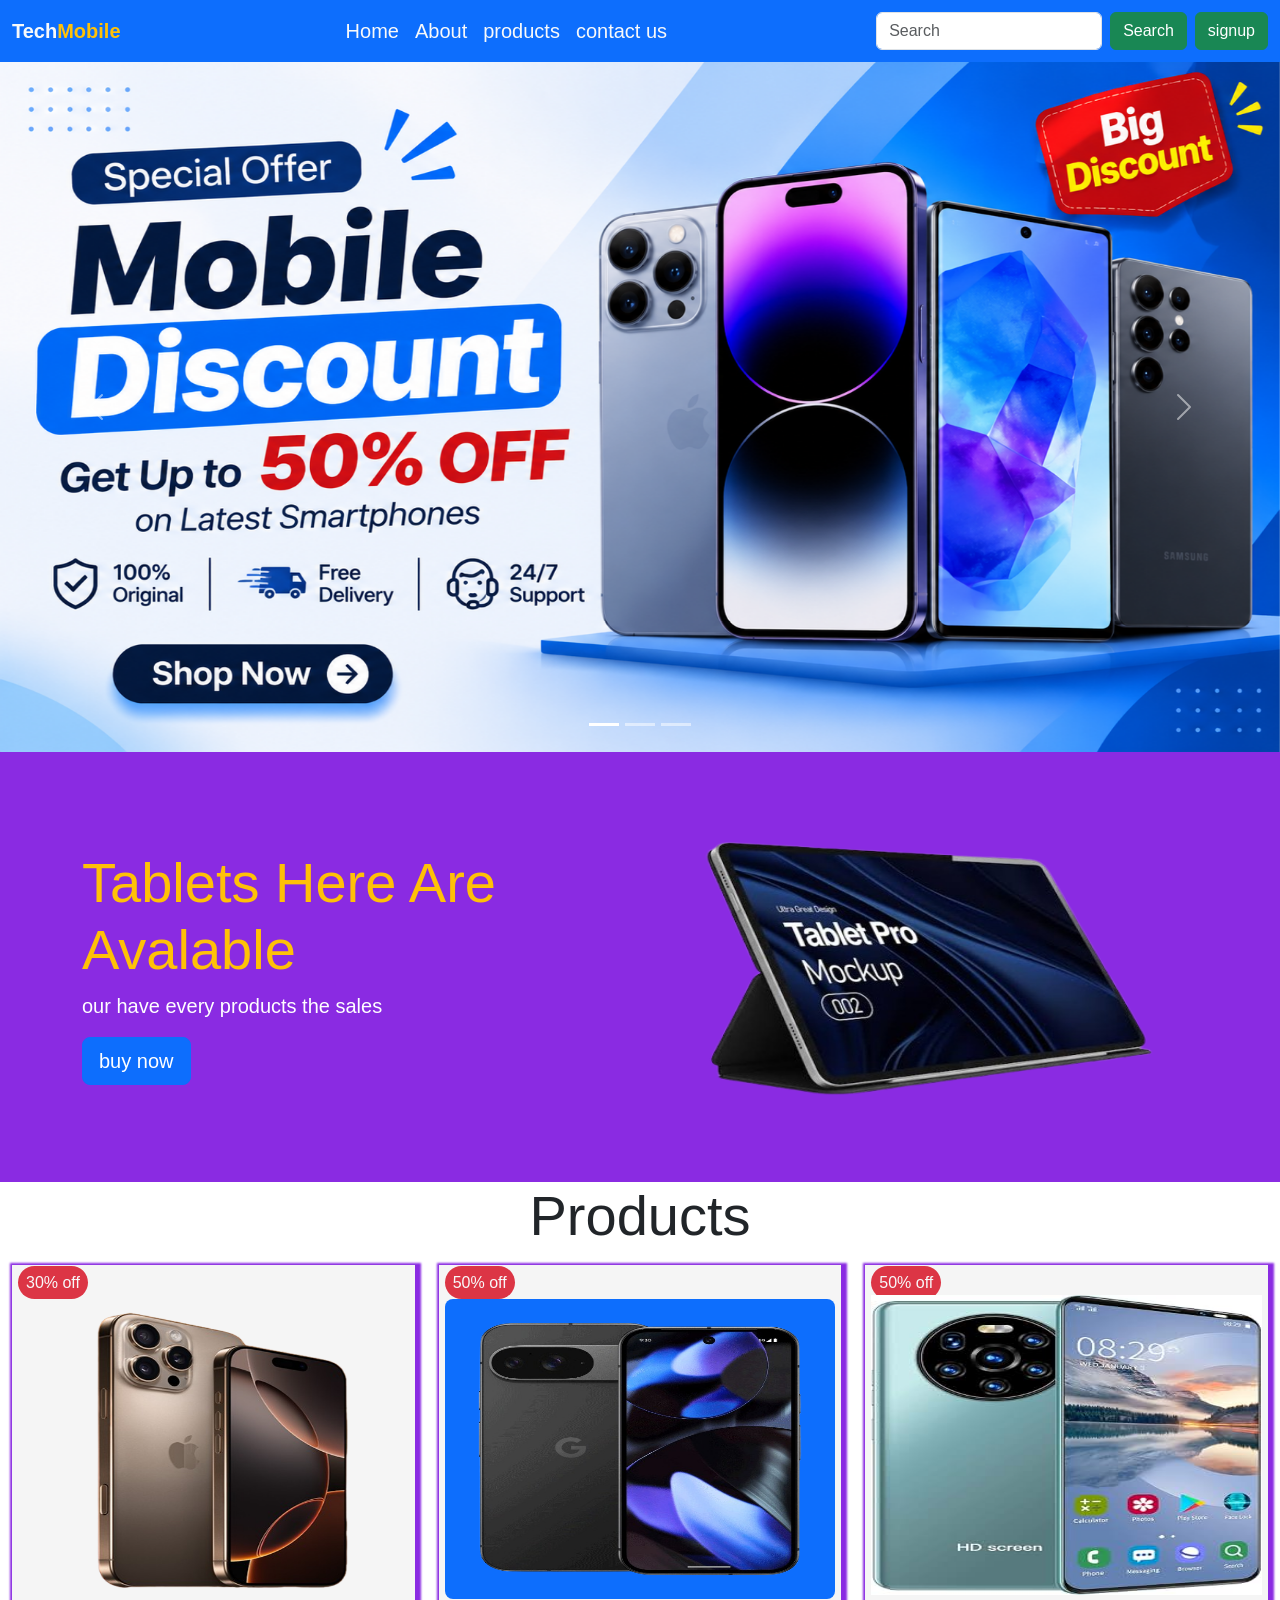
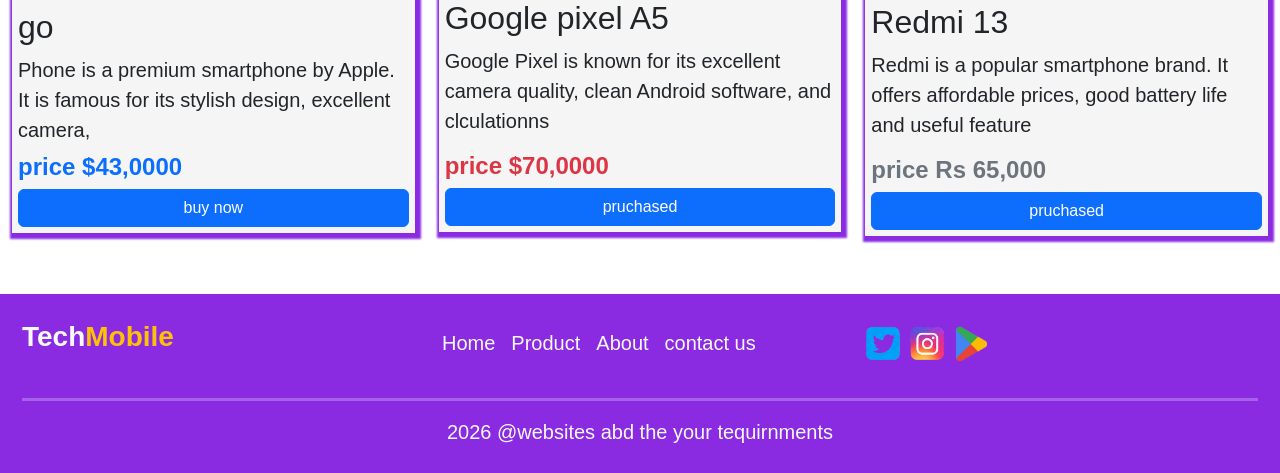
==== index.html @ 2deb664a "Update index.html" ====
<!DOCTYPE html>
<html lang="en">

<head>
  <meta charset="UTF-8">
  <meta name="viewport" content="width=device-width, initial-scale=1.0">
  <link href="https://cdn.jsdelivr.net/npm/bootstrap@5.3.9/dist/css/bootstrap.min.css" rel="stylesheet">
  <link rel="stylesheet" href="style.css">
  <link rel="shortcut icon" href="../image folder/planet.avif" type="image/x-icon">

    <title>mobile websites</title>
</head>

<body>
  <!-- start navbar  -->
  <nav class="navbar navbar-expand-lg bg-primary">
    <div class="container-fluid">
      <a class="navbar-brand text-light fw-bold" href="#"> Tech<span class="text-warning">Mobile</span> </a>
      <button class="navbar-toggler" type="button" data-bs-toggle="collapse" data-bs-target="#navbarSupportedContent"
        aria-controls="navbarSupportedContent" aria-expanded="false" aria-label="Toggle navigation">
        <span class="navbar-toggler-icon"></span>
      </button>

      <div class="collapse navbar-collapse" id="navbarSupportedContent">
        <ul class="navbar-nav me-auto mb-2 mb-lg-0 d-flex justify-content-center align-item-center flex-grow-1">
          <li class="nav-item">
            <a class="nav-link active   text-light" aria-current="page" href="#">Home</a>
          </li>
          <li class="nav-item">
            <a class="nav-link  text-light " href="about.html">About</a>
          </li>
          <li class="nav-item ">
            <a class="nav-link  text-light " href="product.html"> products </a>
          </li>
          <li class="nav-item">
            <a class="nav-link  text-light" href="contact.html">contact us</a>
          </li>
        </ul>
        <form class="d-flex" role="search">
          <input class="form-control me-2" type="search" placeholder="Search" aria-label="Search" />
          <button class="btn btn-success me-2" type="submit">Search</button>
          <button type="button" class="btn btn-success" data-bs-toggle="modal"
            data-bs-target="#exampleModal">signup</button>

        </form>
      </div>
    </div>
  </nav>
  <!-- end navbar -->
  <!-- signup button -->

  <!-- start signup Modal -->
  <div class="modal fade" id="exampleModal" tabindex="-1" aria-labelledby="exampleModalLabel" aria-hidden="true">
    <div class="modal-dialog">
      <div class="modal-content">
        <div class="modal-header">
          <h1 class="modal-title fs-5" id="exampleModalLabel">Signup</h1>
        </div>
        <div class="modal-body">
          <form action="javascript:void(0)">
            <div class="mb-2">
              <label for="first">username</label>
              <input type="text" class="form-control" placeholder="entername">
            </div>
            <div class="mb-2">
              <label for="surename">sure name</label>
              <input type="text" class="form-control" placeholder="entersurename">
            </div>
            <div class="mb-2">
              <label for="first">first name</label>
              <input type="email" class="form-control" placeholder="@example.com" required>
            </div>

            <div class="mb-2">
              <label for="first">Secrate code*</label>
              <input type="password" class="form-control" placeholder="******" required>
            </div>



          </form>
        </div>
        <div class="modal-footer">
          <button type="button" class="btn btn-secondary" data-bs-dismiss="modal">Close</button>
          <button type="button" class="btn btn-secondary" data-bs-dismiss="modal">submit</button>

        </div>
      </div>
    </div>
  </div>







  <!-- end signup modal -->

  <!-- end navbar  -->
  <!-- start hero section -->
  <div id="carouselExampleIndicators" class="carousel slide carousel-fade">
    <div class="carousel-indicators">
      <button type="button" data-bs-target="#carouselExampleIndicators" data-bs-slide-to="0" class="active"
        aria-current="true" aria-label="Slide 1"></button>
      <button type="button" data-bs-target="#carouselExampleIndicators" data-bs-slide-to="1"
        aria-label="Slide 2"></button>
      <button type="button" data-bs-target="#carouselExampleIndicators" data-bs-slide-to="2"
        aria-label="Slide 3"></button>
    </div>
    <div class="carousel-inner">
      <div class="carousel-item active">
        <img src="HER01.PNG.png" class="d-block " alt="...">
      </div>
      <div class="carousel-item">
        <img src="HERO 2.PNG.png" class="d-block" alt="...">
      </div>
      <div class="carousel-item">
        <img src="HER03.PNG.png" class="d-block" alt="...">
      </div>
    
    </div>
    <button class="carousel-control-prev" type="button" data-bs-target="#carouselExampleIndicators"
      data-bs-slide="prev">
      <span class="carousel-control-prev-icon" aria-hidden="true"></span>
      <span class="visually-hidden">Previous</span>
    </button>
    <button class="carousel-control-next" type="button" data-bs-target="#carouselExampleIndicators"
      data-bs-slide="next">
      <span class="carousel-control-next-icon" aria-hidden="true"></span>
      <span class="visually-hidden">Next</span>
    </button>
  </div>
  <!-- start banneer  -->
  <div class="banner-1">
    <div class="container">
      <div class="row d-flex align-items-center">
        <div class="col-md-6 col-lg-6">

          <h2 class="display-4 text-warning"> Tablets Here Are Avalable </h2>
          <p class="fs-5"> our have every products the sales </p>
          <button type="button" class="btn btn-primary btn-lg">buy now</button>
        </div>
        <div class="col-md-6 col-lg-6">
          <img src="tablet.png.png" alt="">
        </div>
      </div>

    </div>
  </div>
  <!-- end banner  -->
  <!-- cards section start -->
  <!-- card 1 -->
  <section class="container-fluid  pb-5">

    <h2 class="display-4 text-xl-center mb-3">Products</h2>
    <div class="row ">
      <div class="col-md-4 col-lg-4">

        <div class="card-home ">

          <div class="card-body">
            <span class="bg-danger text-light p-2 rounded-pill ">30% off</span>

            <img src="app.png.png"
              style="width: 100%; height: 300px; background-color: b  urlywood; border-radius: 10px; margin-top: 5px; "
              alt="">

            <h2 class="mt-2">go</h2>
            <p class="my-2 fs-5">Phone is a premium smartphone by Apple. It is famous for its stylish design, excellent
              camera,

            </p>
            <h4 class="text-primary fw-bold"> price $43,0000</h4>
            <button type="button" class="btn btn-primary w-100">buy now </button>

          </div>
        </div>

      </div>
      <!-- crad 2 -->
      <div class="col-md-4 col-lg-4">
        <div class="card-home ">
          <div class="card-body">
            <span class="bg-danger text-light p-2 rounded-pill ">50% off</span>

            <img src="image1index.png.png" class="bg-primary p-4 rounded-3 mt-1"
              style="width: 100%; height: 300px; padding: 6px;" alt="">
            <h2> Google pixel A5 </h2>
            <p class="fs-5"> Google Pixel is known for its excellent camera quality, clean Android software, and
              clculationns </p>
            <h4 class="text-danger fw-bold"> price $70,0000</h4>

            <button type="button" class="btn btn-primary w-100">pruchased </button>

          </div>
        </div>
      </div>
      <!-- card 3 -->
      <div class="col-md-4 col-lg-4">

        <div class="card-home ">
          <div class="card-body ">
            <span class="bg-danger text-light p-2 rounded-pill ">50% off</span>

            <img src="hd.jpg.jpg" style="width: 100%; height:300px;" alt="">
            <h2 class="mt-2">Redmi 13 </h2>
            <p class=" fs-5">Redmi is a popular smartphone brand. It offers affordable prices, good battery life and
              useful feature

            </p>
            <h4 class="text-secondary fw-bold"> price Rs 65,000</h4>
            <button type="button" class="btn btn-primary w-100">pruchased</button>

          </div>
        </div>

      </div>
    </div>


  </section>

  <footer class="footer">
    <div class="container-fluid ">
      <div class="row">
        <div class="col-md-4 col-lg-4">
          <h3 class="text-light fw-bold mt-3 ">Tech<span class="text-warning fw-bold">Mobile</span></h3>

        </div>
        <div class="col-md-4 col-lg-4">
          <div class="d-flex my-lg-4   ">
            <a href="homepage.html" class="nav-link text-light me-3 fs-5">Home</a>
            <a href="" class="nav-link text-light fs-5 me-3">Product</a>
            <a href="" class="nav-link t text-light fs-5 me-3">About</a>
            <a href="" class="nav-link t text-light fs-5 me-3">contact us</a>
          </div>
        </div>
        <div class="col-md-4 col-lg-4">
          <img src="twiiter.png" style="width: 40px;  margin-top: 20px;" alt="">
          <img src="instaram.png" style="width: 40px; margin-top: 20px;" alt="">
          <img src="playstore-removebg-preview.png" style="width: 40px; margin-top: 20px;" alt="">
          <img src"youtube.png" style="width: 40px; margin-top: 20px;" alt="">

        </div>





      </div>
      <hr>
      <p class="text-light fs-5 text-center"> 2026 @websites abd the your tequirnments </p>
    </div>
  </footer>
  <!-- end footer -->
  <!-- end home page -->
<script src="https://cdn.jsdelivr.net/npm/bootstrap@5.3.9/dist/js/bootstrap.bundle.min.js"></script>

</body>
</html>
---- style.css ----
/* home page css */
 * {
   margin: 0;
   padding: 0;
   box-sizing: border-box;
 }

 body {
   font-family: Arial, Helvetica, sans-serif;

 }

 .nav-link {
   transition: all 0.7s;
 }

 .nav-link:hover {
   background-color: green;
   transform: translatex(-7px);
   color: white;
 }
  
 .nav-link {
   font-size: 20px;
   font-family: Arial, Helvetica, sans-serif;
 }

 .carousel-item img {
   width: 100%;
   height: 690px;
 }

 .banner-1 {
   background-color: blueviolet;
   color: white;
   padding: 15px;

 }

 .banner-1 img {
   height: 400px;
   width: 100%;
 }

 .card-home {
   background-color: whitesmoke;
   box-shadow: 2px 2px 2px 4px blueviolet;
   padding: 6px;
 }

 .card img {
   background-color: gray;
 }

 .card-home {
   transition: all 0.7s;
 }


 .card-home:hover {
   transform: translateY(-8px);
 }

 .footer {
   background-color: blueviolet;
   padding: 10px 10px;
   margin-top: 10px;
 }

 .footer img {
   width: 100px;
 }

 .footer hr {
   color: white;
   border-bottom: 2px solid white;
 }

 /* end  home page css  */
 /* start about css  */

 .about-hero {
   background-color: rgba(0, 187, 232, 0.3);
 }
  /* Heading Animation */
  /* start home animation */
.banner-1 h2{
    animation: slideLeft 1.5s ease-in-out infinite;

}
.banner-1 p{
    animation: slideLeft 1.5s ease-in-out infinite;

  }
  .banner-1 button{
    animation: slideLeft 1.5s ease-in-out infinite;

  }
  .banner-1 img{
    animation: slideLeft 2s ease-in-out infinite;

  }




  /* end home animation */
/* start about animation */
  .about-hero h2 {
    animation: slideLeft 1.5s ease-in-out infinite;
}

/* Main Heading */
 .about-hero h3 {
    animation: slideLeft 1.5s ease-in-out infinite;
}

/* Paragraph */
 .about-hero p {
    animation: slideLeft 1.5s ease-in-out infinite;
}

/* Button */
 .about-hero button {
    animation: slideLeft 1.5s ease-in-out infinite;
}
  /* img */
 .about-hero img{
    animation: slideLeft 2s ease-in-out infinite;

}
/* banner animation about page */
.banner-about h2{
    animation: slideLeft 1.5s ease-in-out 3;
  
}
.banner-about p{
    animation: slideLeft 1.5s ease-in-out 3;

}
.banner-about button{
    animation: slideLeft 1.5s ease-in-out 3;

}
.banner-about img{
    animation: slideLeft 2s ease-in-out 3;

}
/* banner aniation aboout page */
  /* end about animation */
/* product animaytion start */
 .hero-product h2{
    animation: slideLeft 1.5s ease-in-out infinite;

 }
 .hero-product p{
    animation: slideLeft 1.5s ease-in-out infinite;

 }
 .hero-product button{
    animation: slideLeft 1.5s ease-in-out infinite;

 }
 .hero-product img{
    animation: slideLeft 2s ease-in-out infinite;

 }
 .feature-product h2{
  animation: slidetop 2s ease-in-out infinite;

 }
 .feature-product p{
  animation: slidetop 2s ease-in-out infinite;

}
.feature-product,
.phone h3{
  animation: slidetop 2s ease-in-out 3;

}
.feature-product,
.phone p{
  animation: slidetop 2s ease-in-out 3;

}
 /* product animation end */
 /* contact animation start */
 .bannercontact img{
    animation:  slideLeft 2s ease-in-out infinite;

 }
 .bannercontact h2{
    animation: slideLeft 1.5s ease-in-out infinite;

 }
 .bannercontact p{
    animation: slideLeft  1.5s ease-in-out infinite;

 }
 .bannercontact button{
    animation: slideLeft 1.5s ease-in-out infinite;

 }
 /* contact animation end */
/* Keyframes */
@keyframes slideLeft {
    from {
        opacity: 0;
        transform: translatex(-100px);
    }

    to {
        opacity: 1;
        transform: translatex(0);
    }
}
@keyframes   slidetop {
  from{
    opacity: 0;
    transform: translateY(-50px);
  }
  to{
    opacity: 1;
    transform: translateY(0);
  }
}

 .banner-about {

   background-color: rgba(0, 102, 255, 0.10);

 }

  .feature {
   background-color: #5613;
   color: white;
   padding: 10px;
   border: 1px solid blue;
   border-radius: 12px;
   text-align: center;
 }
      
 .bannercontact {
   background: linear-gradient(to right, #362, #514);
   padding: 10px;
   color: white;
 }

 .bannercontact h2 {
   margin-top: 40px;
 }

 .contact {
   overflow: hidden;
   padding: 20px;
   border-radius: 12px;
   box-shadow: 2px 2px 2px 2px bisque;
   background: rgb(0, 187, 187, 0.10);
   margin-top: 16px;
 }

 label {
   font-size: 20px;
 }

 .form-control:focus {
   background-color: rgb(0, 165, 124, 0.10);
 }

 .input-group label {
   font-size: 20px;
   margin-bottom: 10px;
 }

 .contact-form img {
   height: 300px;
   width: 100%;
 }

 .footer img {
   transition: all 0.6s;
 }

 .footer img:hover {
   transform: translateY(15px);

 }

 .hero-product {
   padding: 20px;
   background: linear-gradient(to right, #142, #165, #156);
   color: white;
 }

 .feature-product {
   background-color: #514;
   color: white;
   padding: 15px;
 }

 .phone {
   background-color: blueviolet;
   color: white;
   padding: 5px;
   text-align: center;
   border-radius: 12px;
 }

 .product-card {
   border: none;
   border-radius: 10px;
   overflow: hidden;
   box-shadow: 0 2px 10px rgba(0, 0, 0, 0.12);
 }

 .product-card {
   transition: all 0.5s;
 }

 .product-card:hover {
   transform: translateY(-6px);
 }

 .card-body h3 {
   color: blue;
   font-weight: bold;
 }
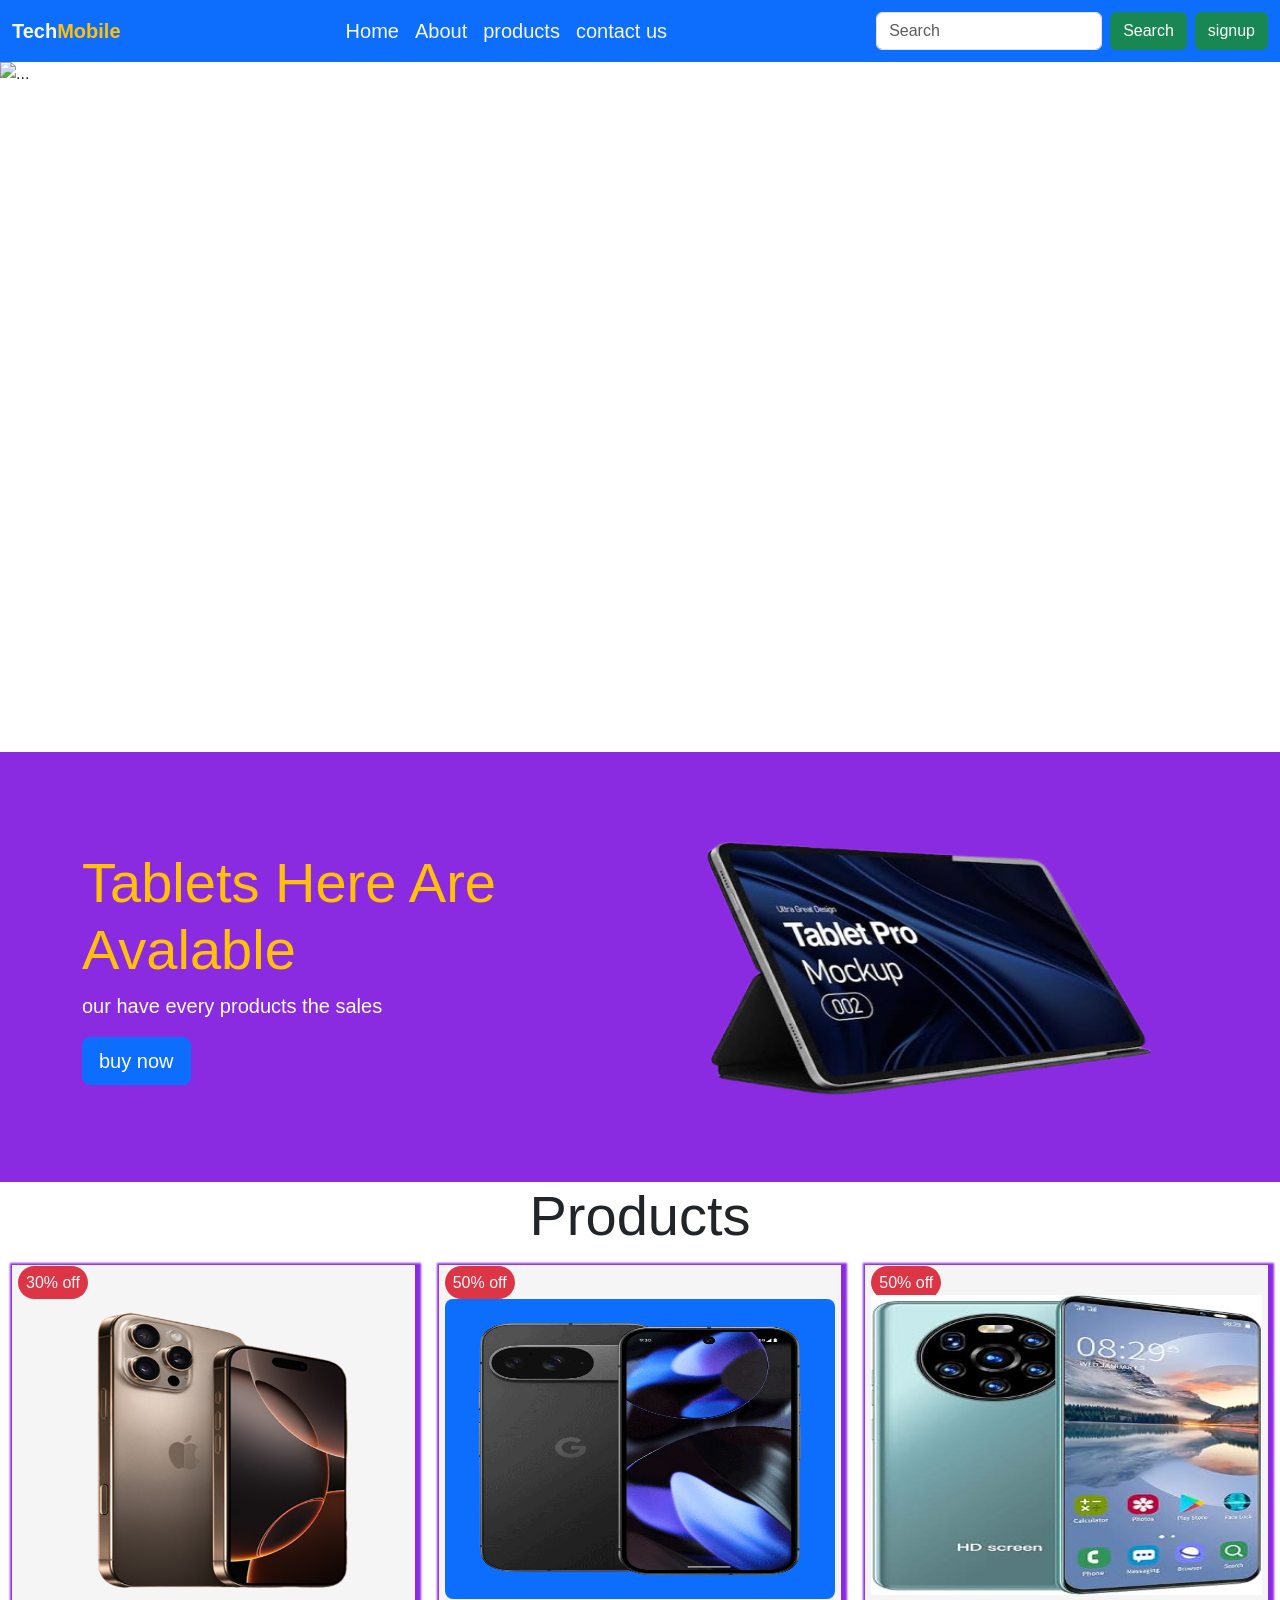
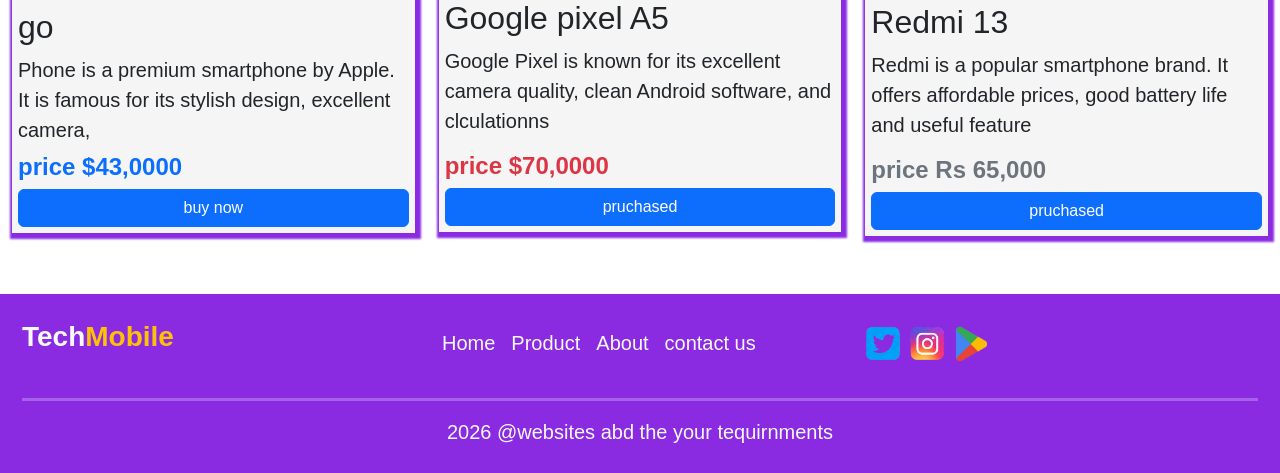
==== commit bbe2ac8b: "Update index.html" ====
--- a/index.html
+++ b/index.html
@@ -110,13 +110,13 @@
     </div>
     <div class="carousel-inner">
       <div class="carousel-item active">
-        <img src="HER01.PNG.png" class="d-block " alt="...">
+        <img src="HERO1.PNG.png" class="d-block " alt="...">
       </div>
       <div class="carousel-item">
         <img src="HERO 2.PNG.png" class="d-block" alt="...">
       </div>
       <div class="carousel-item">
-        <img src="HER03.PNG.png" class="d-block" alt="...">
+        <img src="HERO3.PNG.png" class="d-block" alt="...">
       </div>
     
     </div>
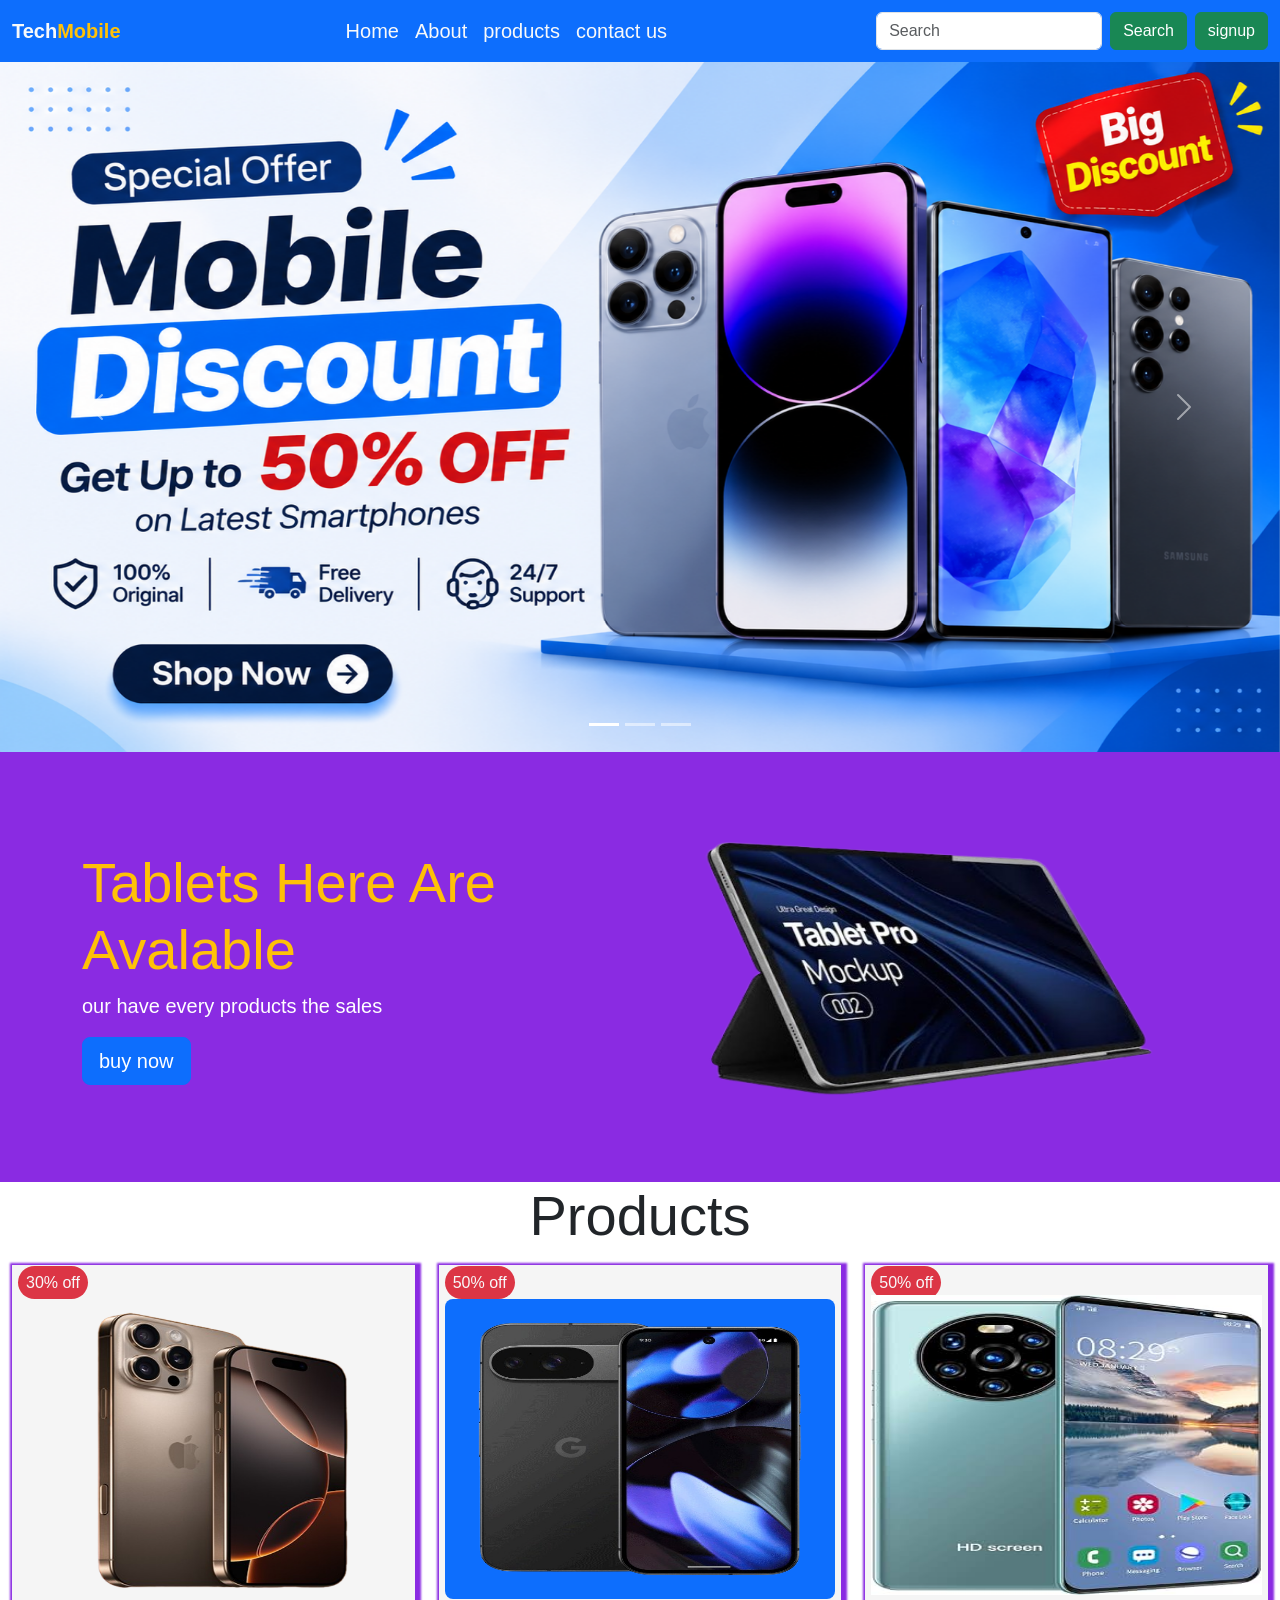
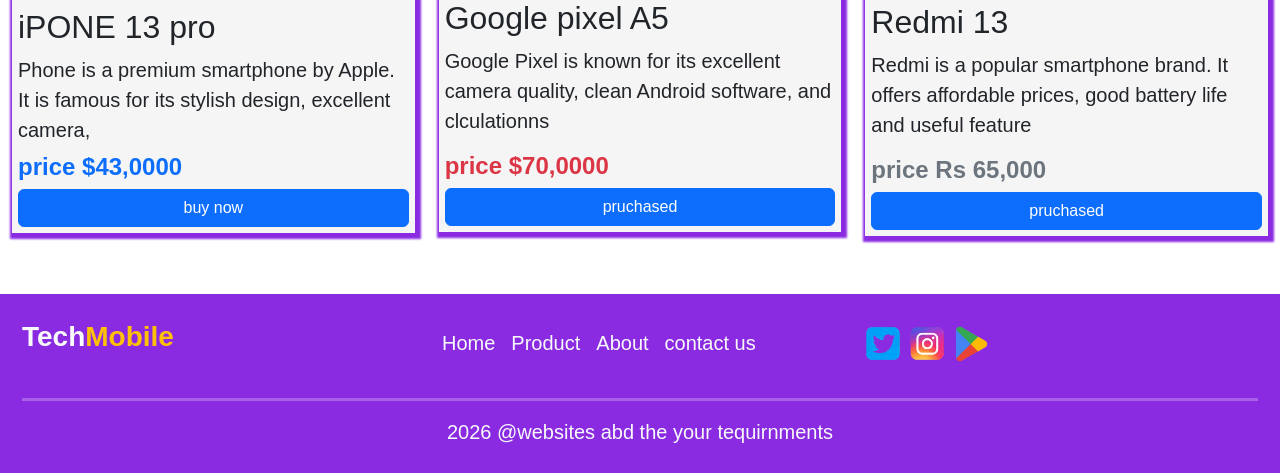
==== commit 9a0f1148: "Update index.html" ====
--- a/index.html
+++ b/index.html
@@ -110,7 +110,7 @@
     </div>
     <div class="carousel-inner">
       <div class="carousel-item active">
-        <img src="HERO1.PNG.png" class="d-block " alt="...">
+        <img src="HER01.PNG.png" class="d-block " alt="...">
       </div>
       <div class="carousel-item">
         <img src="HERO 2.PNG.png" class="d-block" alt="...">
@@ -166,7 +166,7 @@
               style="width: 100%; height: 300px; background-color: b  urlywood; border-radius: 10px; margin-top: 5px; "
               alt="">
 
-            <h2 class="mt-2">go</h2>
+            <h2 class="mt-2">iPONE 13 pro</h2>
             <p class="my-2 fs-5">Phone is a premium smartphone by Apple. It is famous for its stylish design, excellent
               camera,
 
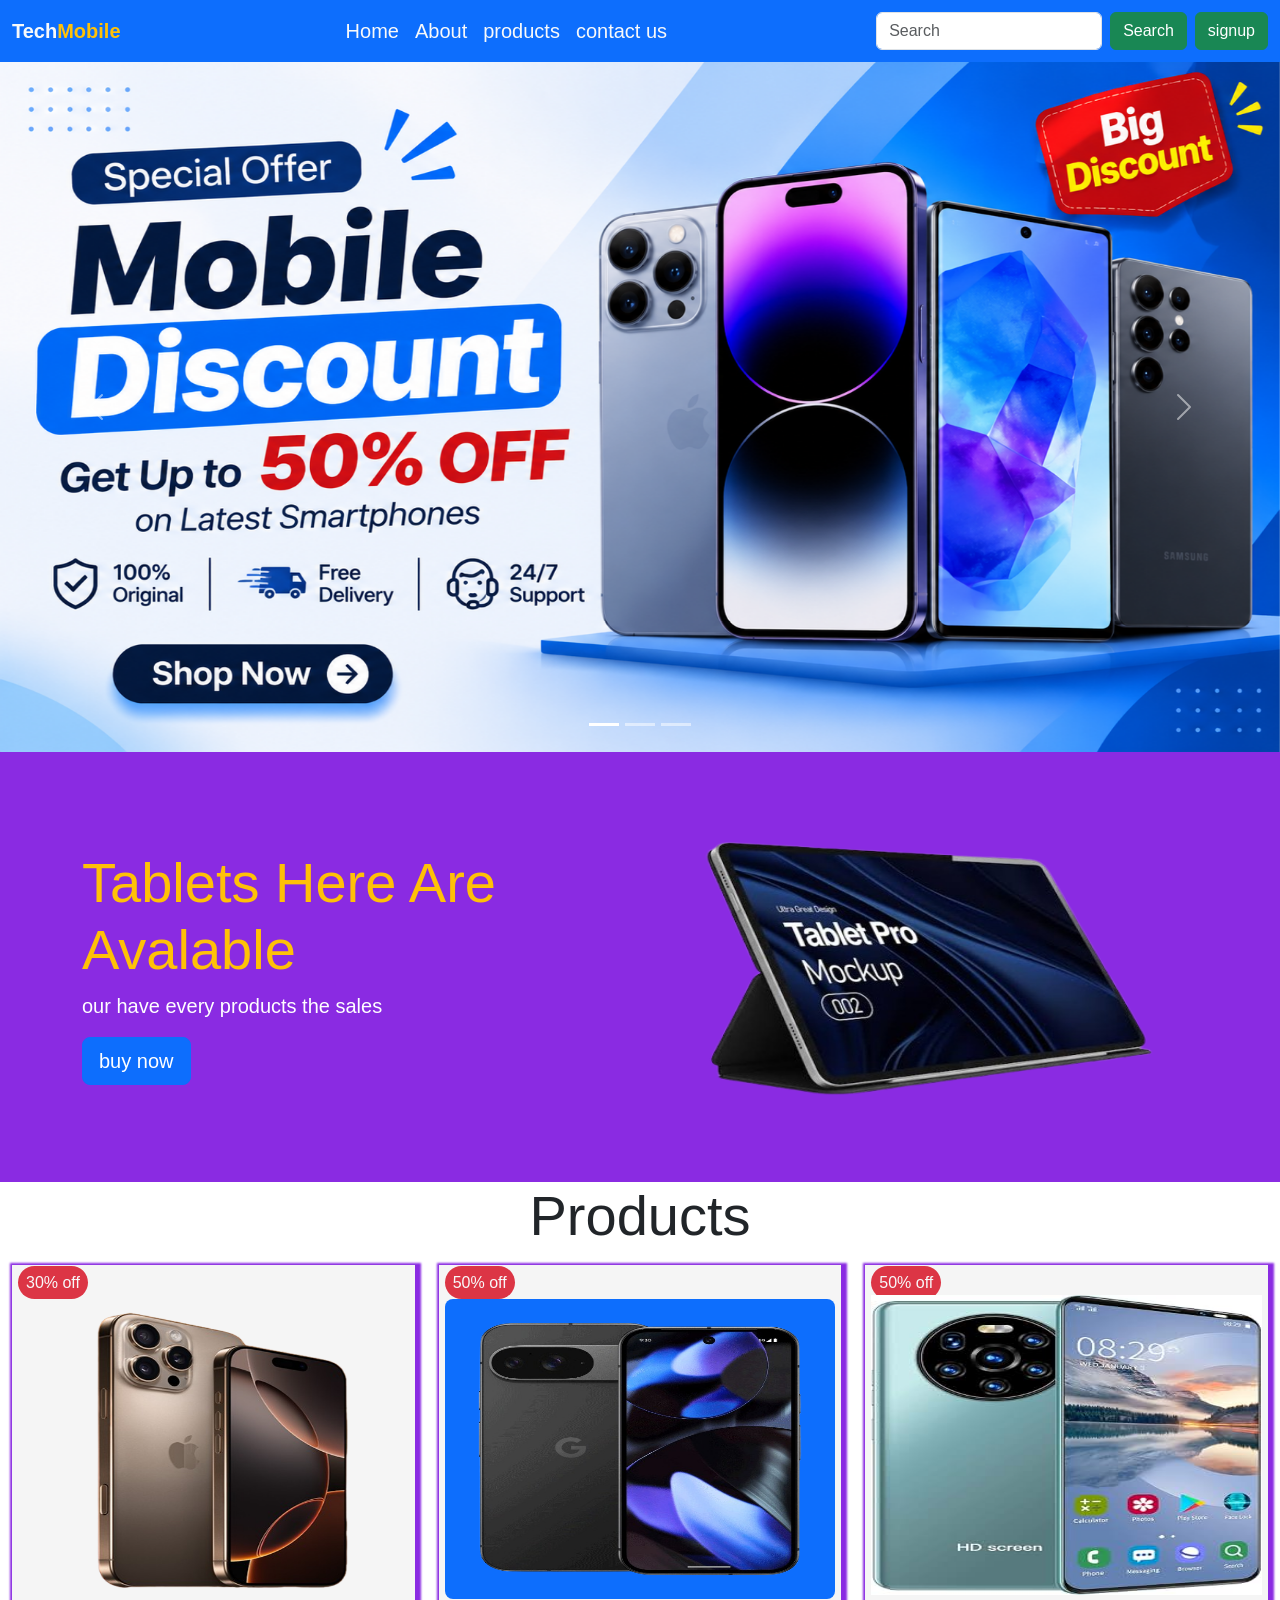
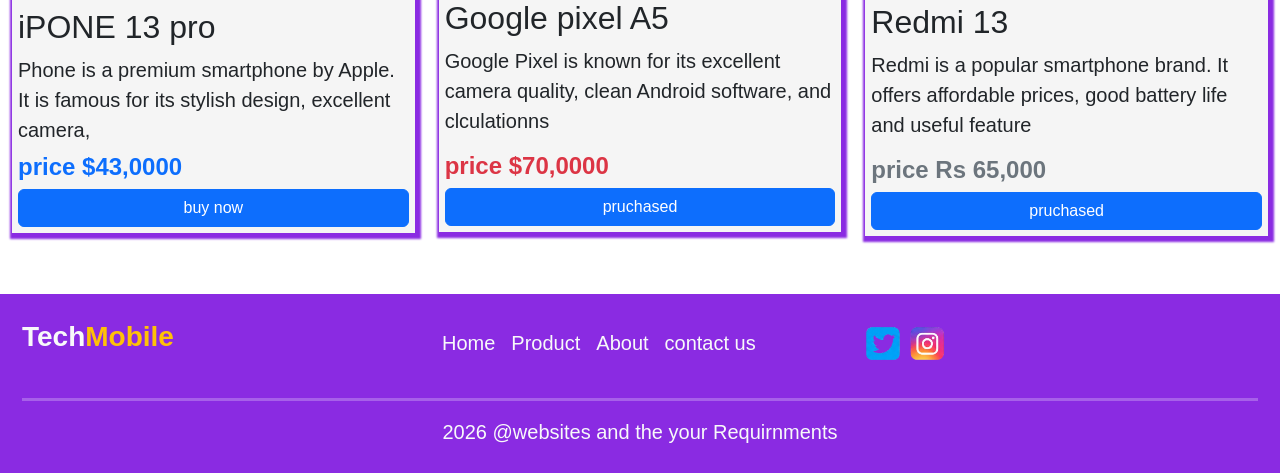
==== commit 378c5767: "Update index.html" ====
--- a/index.html
+++ b/index.html
@@ -239,7 +239,7 @@
         <div class="col-md-4 col-lg-4">
           <img src="twiiter.png" style="width: 40px;  margin-top: 20px;" alt="">
           <img src="instaram.png" style="width: 40px; margin-top: 20px;" alt="">
-          <img src="playstore-removebg-preview.png" style="width: 40px; margin-top: 20px;" alt="">
+          <img src="playstore" style="width: 40px; margin-top: 20px;" alt="">
           <img src"youtube.png" style="width: 40px; margin-top: 20px;" alt="">
 
         </div>
@@ -250,7 +250,7 @@
 
       </div>
       <hr>
-      <p class="text-light fs-5 text-center"> 2026 @websites abd the your tequirnments </p>
+      <p class="text-light fs-5 text-center"> 2026 @websites and the your Requirnments </p>
     </div>
   </footer>
   <!-- end footer -->
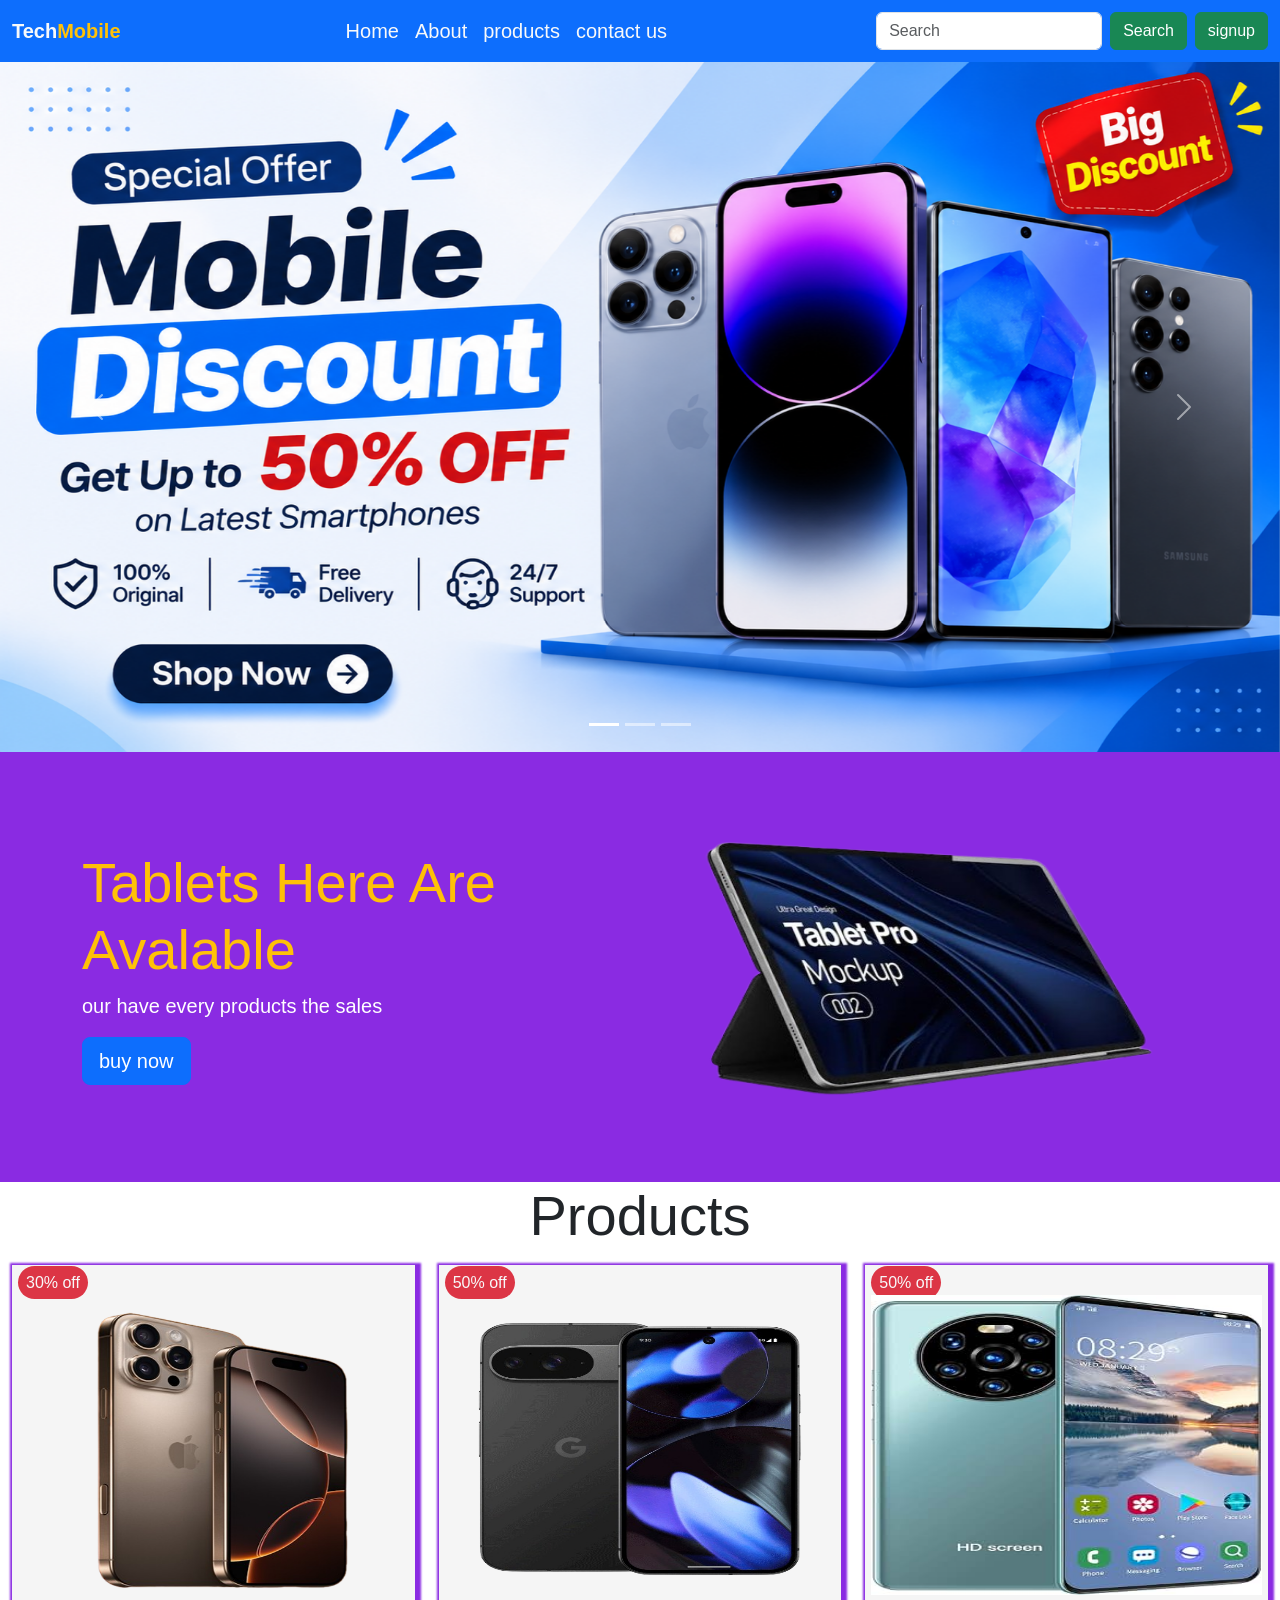
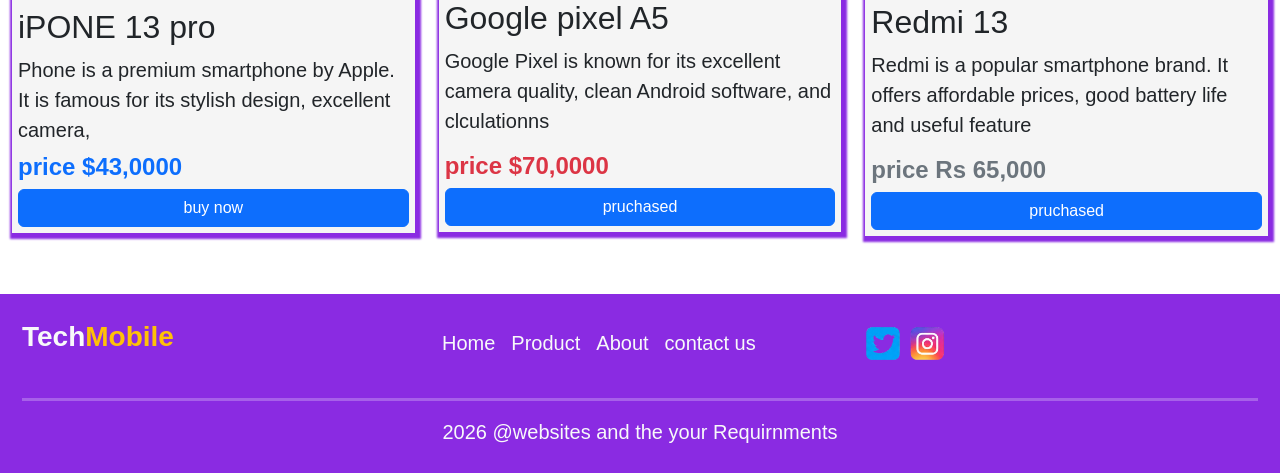
==== commit f113cf6d: "Update index.html" ====
--- a/index.html
+++ b/index.html
@@ -184,7 +184,7 @@
           <div class="card-body">
             <span class="bg-danger text-light p-2 rounded-pill ">50% off</span>
 
-            <img src="image1index.png.png" class="bg-primary p-4 rounded-3 mt-1"
+            <img src="image1index.png.png" class=" p-4 rounded-3 mt-1"
               style="width: 100%; height: 300px; padding: 6px;" alt="">
             <h2> Google pixel A5 </h2>
             <p class="fs-5"> Google Pixel is known for its excellent camera quality, clean Android software, and
@@ -244,10 +244,6 @@
 
         </div>
 
-
-
-
-
       </div>
       <hr>
       <p class="text-light fs-5 text-center"> 2026 @websites and the your Requirnments </p>
@@ -256,6 +252,5 @@
   <!-- end footer -->
   <!-- end home page -->
 <script src="https://cdn.jsdelivr.net/npm/bootstrap@5.3.9/dist/js/bootstrap.bundle.min.js"></script>
-
 </body>
 </html>
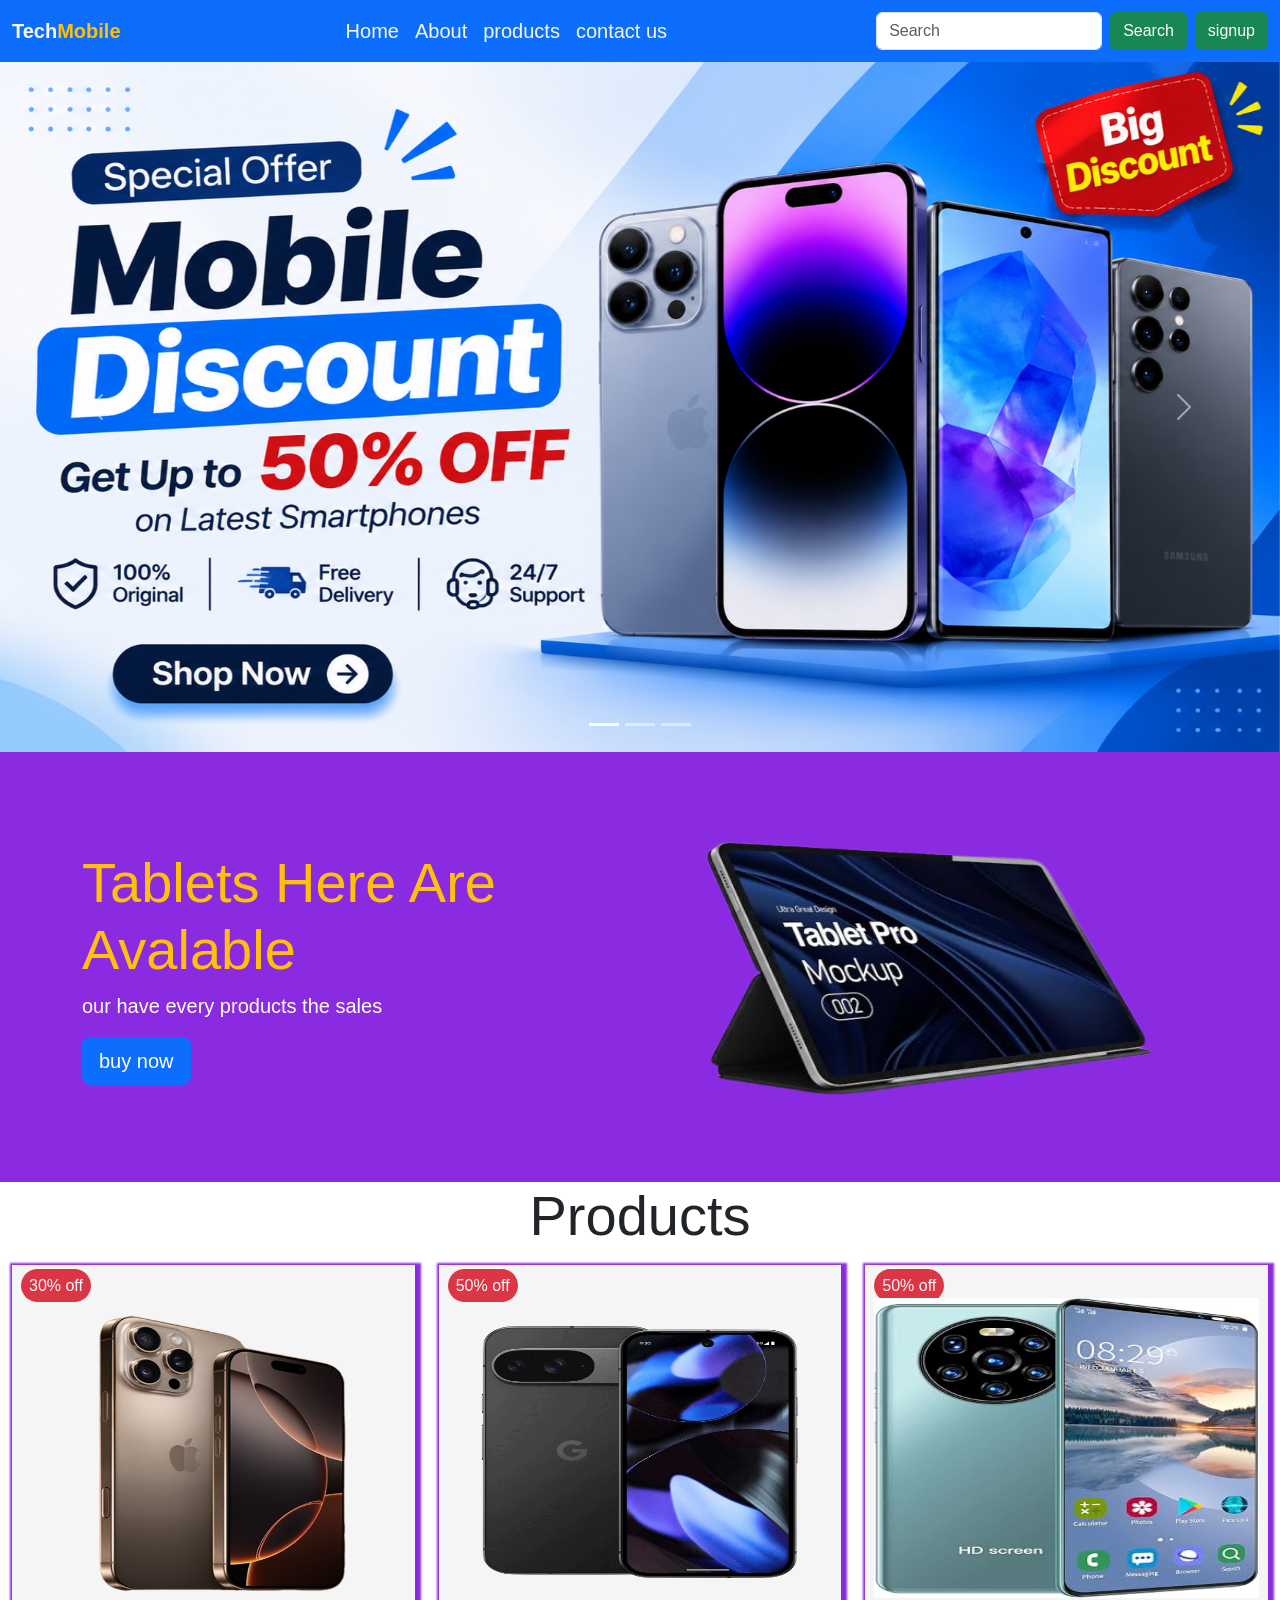
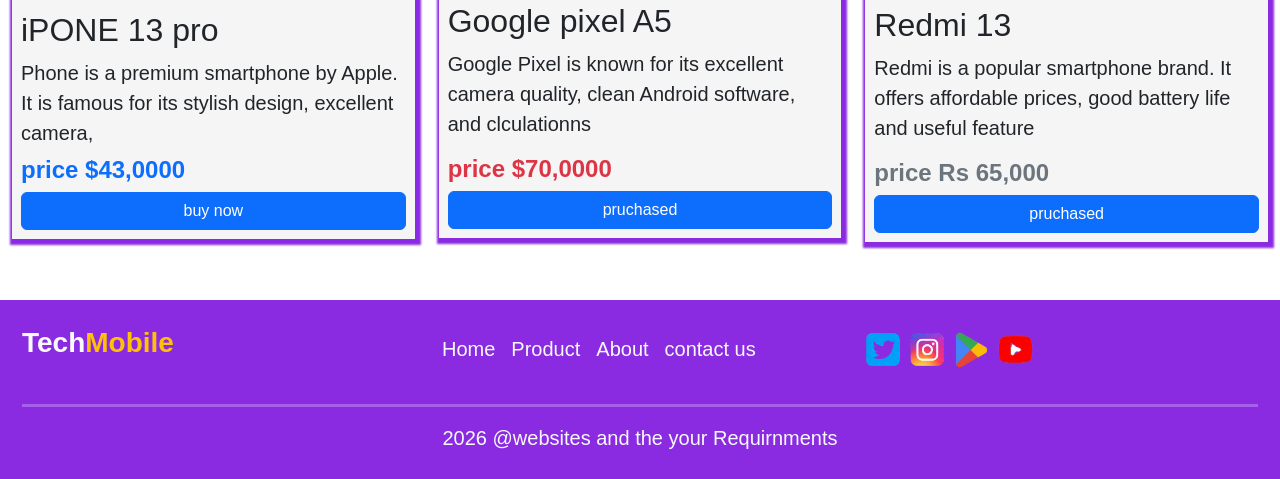
==== commit e24978d5: "Update index.html" ====
--- a/index.html
+++ b/index.html
@@ -239,8 +239,8 @@
         <div class="col-md-4 col-lg-4">
           <img src="twiiter.png" style="width: 40px;  margin-top: 20px;" alt="">
           <img src="instaram.png" style="width: 40px; margin-top: 20px;" alt="">
-          <img src="playstore" style="width: 40px; margin-top: 20px;" alt="">
-          <img src"youtube.png" style="width: 40px; margin-top: 20px;" alt="">
+          <img src="playstore-removebg-preview.png" style="width: 40px; margin-top: 20px;" alt="">
+          <img src="youtube.png" style="width: 40px; margin-top: 20px;" alt="">
 
         </div>
 
--- a/style.css
+++ b/style.css
@@ -45,12 +45,9 @@
  .card-home {
    background-color: whitesmoke;
    box-shadow: 2px 2px 2px 4px blueviolet;
-   padding: 6px;
+   padding: 9px;
  }
 
- .card img {
-   background-color: gray;
- }
 
  .card-home {
    transition: all 0.7s;
@@ -84,147 +81,6 @@
  }
   /* Heading Animation */
   /* start home animation */
-.banner-1 h2{
-    animation: slideLeft 1.5s ease-in-out infinite;
-
-}
-.banner-1 p{
-    animation: slideLeft 1.5s ease-in-out infinite;
-
-  }
-  .banner-1 button{
-    animation: slideLeft 1.5s ease-in-out infinite;
-
-  }
-  .banner-1 img{
-    animation: slideLeft 2s ease-in-out infinite;
-
-  }
-
-
-
-
-  /* end home animation */
-/* start about animation */
-  .about-hero h2 {
-    animation: slideLeft 1.5s ease-in-out infinite;
-}
-
-/* Main Heading */
- .about-hero h3 {
-    animation: slideLeft 1.5s ease-in-out infinite;
-}
-
-/* Paragraph */
- .about-hero p {
-    animation: slideLeft 1.5s ease-in-out infinite;
-}
-
-/* Button */
- .about-hero button {
-    animation: slideLeft 1.5s ease-in-out infinite;
-}
-  /* img */
- .about-hero img{
-    animation: slideLeft 2s ease-in-out infinite;
-
-}
-/* banner animation about page */
-.banner-about h2{
-    animation: slideLeft 1.5s ease-in-out 3;
-  
-}
-.banner-about p{
-    animation: slideLeft 1.5s ease-in-out 3;
-
-}
-.banner-about button{
-    animation: slideLeft 1.5s ease-in-out 3;
-
-}
-.banner-about img{
-    animation: slideLeft 2s ease-in-out 3;
-
-}
-/* banner aniation aboout page */
-  /* end about animation */
-/* product animaytion start */
- .hero-product h2{
-    animation: slideLeft 1.5s ease-in-out infinite;
-
- }
- .hero-product p{
-    animation: slideLeft 1.5s ease-in-out infinite;
-
- }
- .hero-product button{
-    animation: slideLeft 1.5s ease-in-out infinite;
-
- }
- .hero-product img{
-    animation: slideLeft 2s ease-in-out infinite;
-
- }
- .feature-product h2{
-  animation: slidetop 2s ease-in-out infinite;
-
- }
- .feature-product p{
-  animation: slidetop 2s ease-in-out infinite;
-
-}
-.feature-product,
-.phone h3{
-  animation: slidetop 2s ease-in-out 3;
-
-}
-.feature-product,
-.phone p{
-  animation: slidetop 2s ease-in-out 3;
-
-}
- /* product animation end */
- /* contact animation start */
- .bannercontact img{
-    animation:  slideLeft 2s ease-in-out infinite;
-
- }
- .bannercontact h2{
-    animation: slideLeft 1.5s ease-in-out infinite;
-
- }
- .bannercontact p{
-    animation: slideLeft  1.5s ease-in-out infinite;
-
- }
- .bannercontact button{
-    animation: slideLeft 1.5s ease-in-out infinite;
-
- }
- /* contact animation end */
-/* Keyframes */
-@keyframes slideLeft {
-    from {
-        opacity: 0;
-        transform: translatex(-100px);
-    }
-
-    to {
-        opacity: 1;
-        transform: translatex(0);
-    }
-}
-@keyframes   slidetop {
-  from{
-    opacity: 0;
-    transform: translateY(-50px);
-  }
-  to{
-    opacity: 1;
-    transform: translateY(0);
-  }
-}
-
  .banner-about {
 
    background-color: rgba(0, 102, 255, 0.10);
@@ -250,7 +106,7 @@
    margin-top: 40px;
  }
 
- .contact {
+     .contact {
    overflow: hidden;
    padding: 20px;
    border-radius: 12px;
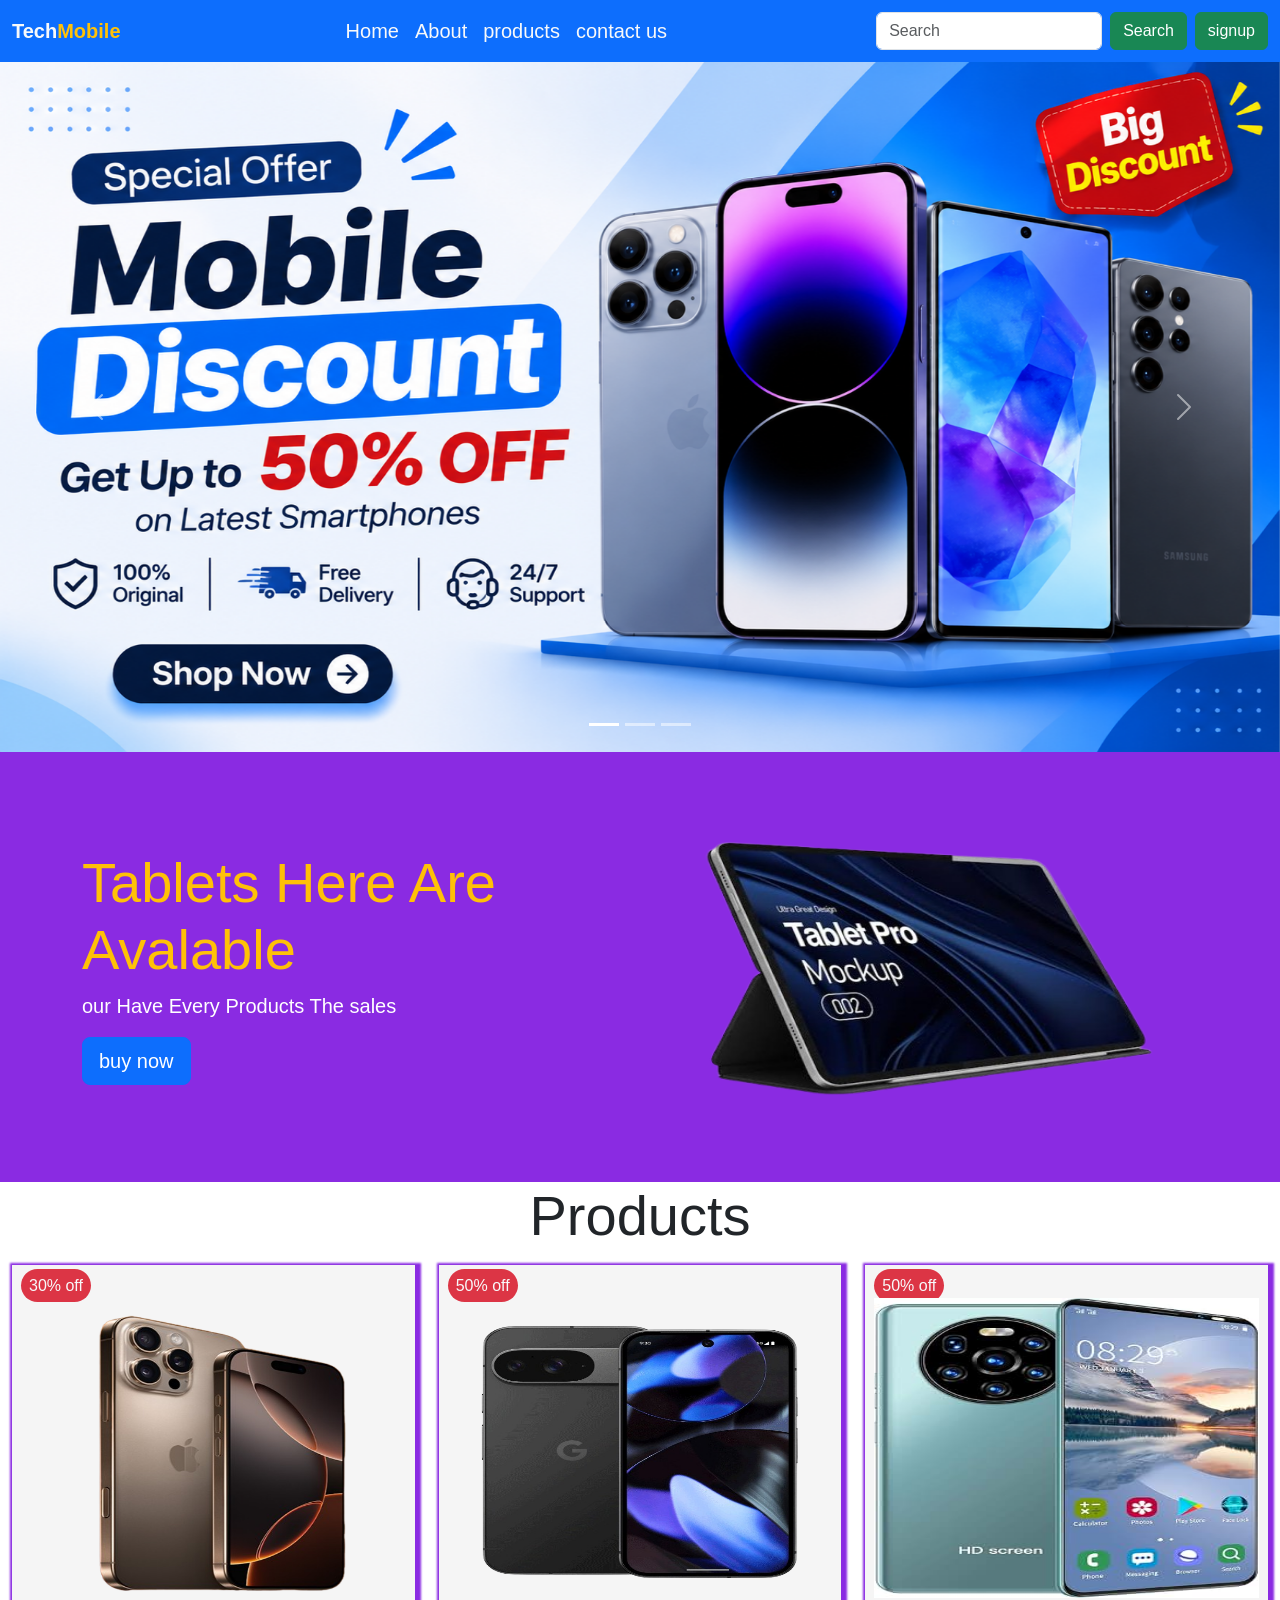
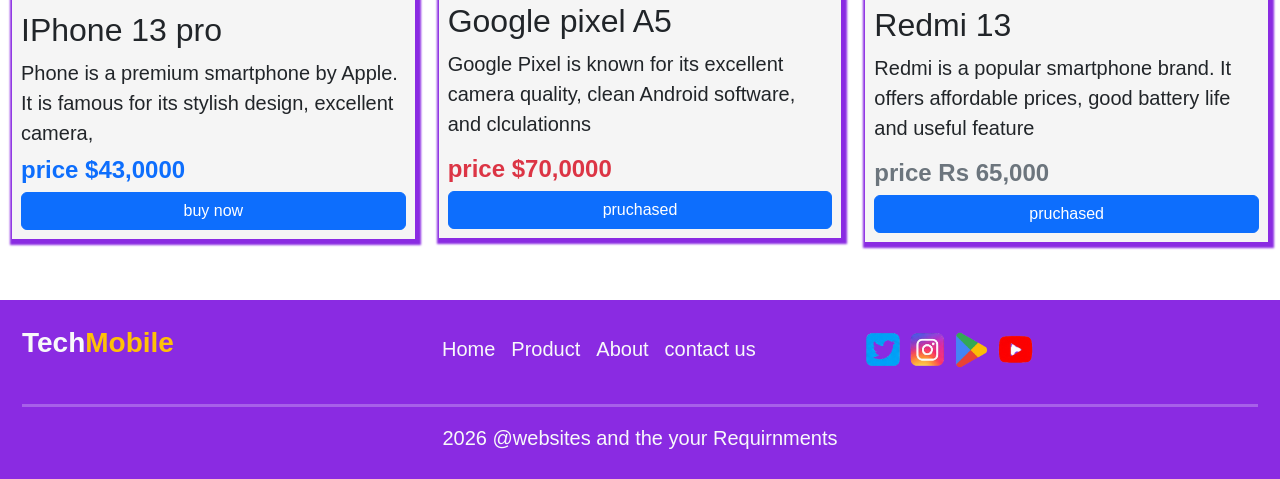
==== commit 0ad52fd7: "Update index.html" ====
--- a/index.html
+++ b/index.html
@@ -138,7 +138,7 @@
         <div class="col-md-6 col-lg-6">
 
           <h2 class="display-4 text-warning"> Tablets Here Are Avalable </h2>
-          <p class="fs-5"> our have every products the sales </p>
+          <p class="fs-5"> our Have Every Products The sales </p>
           <button type="button" class="btn btn-primary btn-lg">buy now</button>
         </div>
         <div class="col-md-6 col-lg-6">
@@ -166,7 +166,7 @@
               style="width: 100%; height: 300px; background-color: b  urlywood; border-radius: 10px; margin-top: 5px; "
               alt="">
 
-            <h2 class="mt-2">iPONE 13 pro</h2>
+            <h2 class="mt-2">IPhone 13 pro</h2>
             <p class="my-2 fs-5">Phone is a premium smartphone by Apple. It is famous for its stylish design, excellent
               camera,
 
